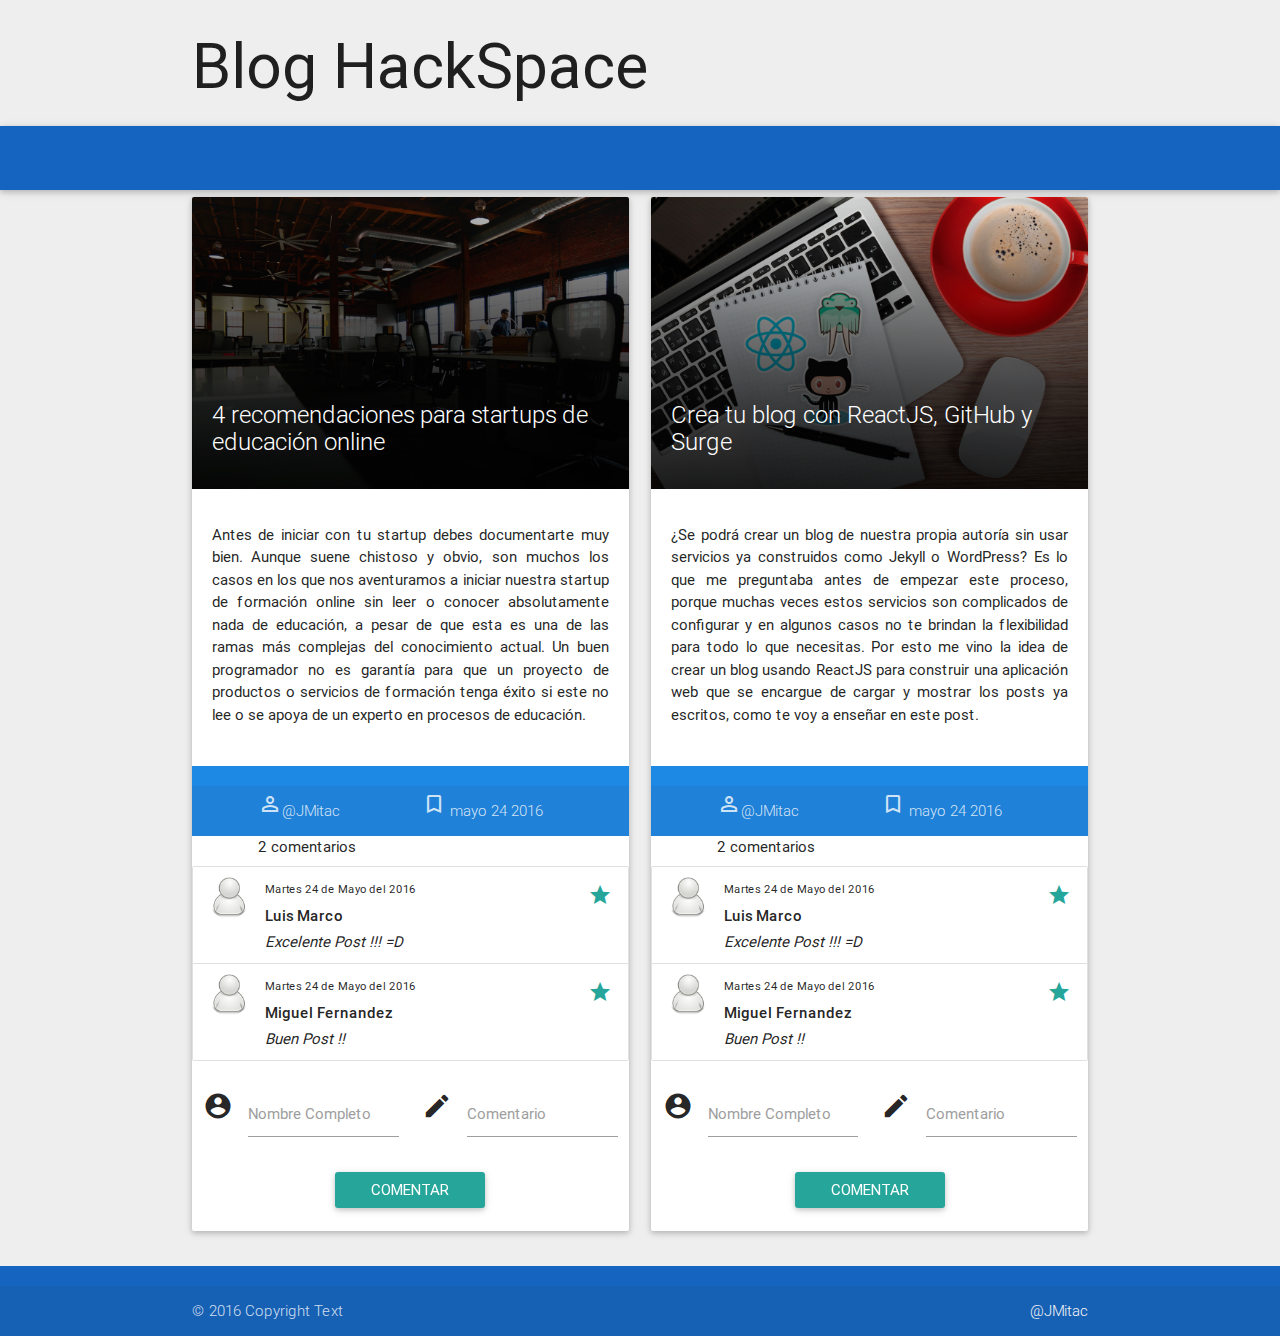
==== Frotend/Reto#1/index.html @ a7edd34b "Primer Reto" ====
<!DOCTYPE html>
<html lang="en">
<head>
	<meta charset="UTF-8">
	<meta name="viewport" content="width=device-width, initial-scale=1.0"/>
	<title>Blog HackSpace</title>
	<script type="text/javascript" src="js/jquery-2.1.1.min.js"></script>
	<link href="http://fonts.googleapis.com/icon?family=Material+Icons" rel="stylesheet">
	<link type="text/css" rel="stylesheet" href="css/materialize.min.css"  media="screen,projection"/>
	<link type="text/css" rel="stylesheet" href="css/style.css"  media="screen,projection"/>
</head>
<body class="grey lighten-3">
	<header class="container">
		<h1>Blog HackSpace</h1>
	</header>
	<nav class="blue darken-3">		
	</nav>
	<main class="container">
		<div class="row">
			<!-- Primera Publicacion -->
			<div class="col s12 m12 l6">
				<!-- Seccion de Articulos de Publicacion -->
				<article class="card">
					<!-- Seccion de Contenido -->
					<header class="card-image">
						<img src="image/publicacion/publicacion01.jpg" alt="">
						<h4 class="card-title">4 recomendaciones para startups de educación online</h4>
						<!-- <time>Lunes 23 de Mayo del 2016</time> -->
					</header>
					<p class="card-content publicacion-text">
						Antes de iniciar con tu startup debes documentarte muy bien. Aunque suene chistoso y obvio, son muchos los casos en los que nos aventuramos a iniciar nuestra startup de formación online sin leer o conocer absolutamente nada de educación, a pesar de que esta es una de las ramas más complejas del conocimiento actual. Un buen programador no es garantía para que un proyecto de productos o servicios de formación tenga éxito si este no lee o se apoya de un experto en procesos de educación.
					</p>
					<!-- Seccion de Autor -->
					<footer class="page-footer blue darken-1">
						<div class="footer-copyright">
							<div class="container">
								<div class="row">
									<div class="col s6 m6 l6">
										<i class="material-icons dp48">perm_identity</i><span>@JMitac</span>
									</div>
									<div class="col s6 m6 l6">
										<i class="material-icons dp48">turned_in_not</i>
										<span>mayo 24 2016</span>
									</div>
								</div>
							</div>
						</div>
					</footer>
					<div class="container">
						<span class="left-align">2 comentarios</span>
					</div>
					<!-- Seccion Comentarios -->
					<div class="collection">
						<article class="collection-item avatar">				
							<time>
								<small>Martes 24 de Mayo del 2016</small>
							</time>
							<img src="image/Icon-user.png" alt="" class="circle">
							<h6>
								<strong>Luis Marco</strong>	
							</h6>
							<i>Excelente Post !!! =D</i>
							<a href="#!" class="secondary-content"><i class="material-icons">grade</i></a>
						</article>
						<article class="collection-item avatar">
							<time>
								<small>Martes 24 de Mayo del 2016</small>
							</time>
							<img src="image/Icon-user.png" alt="" class="circle">
							<h6>
								<strong>Miguel Fernandez</strong>
								
							</h6>
							<i>Buen Post !!</i>
							<a href="#!" class="secondary-content"><i class="material-icons">grade</i></a>
						</article>
					</div>
					<!-- Agregar Comentario -->
					<form class="col s12">
					    <div class="row">
						    <div class="input-field col s6">
						        <i class="material-icons prefix">account_circle</i>
						        <input id="icon_prefix" type="text" class="validate">
						        <label for="icon_prefix">Nombre Completo</label>
						    </div>
						    <div class="input-field col s6">
						    	<i class="material-icons prefix">mode_edit</i>
						        <input id="icon_prefix2" type="text" class="validate">
						        <label for="icon_prefix2">Comentario</label>
						    </div>
					    </div>
					</form>
					<center>
						<input class="waves-effect waves-light btn" type="button" value="comentar"/>
					</center>
					<br>
				</article>
			</div>
			<!-- Segunda Publicacion -->
			<div class="col s12 m12 l6">
				<!-- Seccion de Articulos de Publicacion -->
				<article class="card">
					<!-- Seccion de Contenido -->
					<header class="card-image">
						<img src="image/publicacion/publicacion02.jpg" alt="">
						<h4 class="card-title">Crea tu blog con ReactJS, GitHub y Surge</h4>
						<!-- <time>Lunes 23 de Mayo del 2016</time> -->
					</header>
					<p class="card-content publicacion-text">
						¿Se podrá crear un blog de nuestra propia autoría sin usar servicios ya construidos como Jekyll o WordPress? Es lo que me preguntaba antes de empezar este proceso, porque muchas veces estos servicios son complicados de configurar y en algunos casos no te brindan la flexibilidad para todo lo que necesitas. Por esto me vino la idea de crear un blog usando ReactJS para construir una aplicación web que se encargue de cargar y mostrar los posts ya escritos, como te voy a enseñar en este post.
					</p>
					<!-- Seccion de Autor -->
					<footer class="page-footer blue darken-1">
						<div class="footer-copyright">
							<div class="container">
								<div class="row">
									<div class="col s6 m6 l6">
										<i class="material-icons dp48">perm_identity</i><span>@JMitac</span>
									</div>
									<div class="col s6 m6 l6">
										<i class="material-icons dp48">turned_in_not</i>
										<span>mayo 24 2016</span>
									</div>
								</div>
							</div>
						</div>
					</footer>
					<div class="container">
						<span class="left-align">2 comentarios</span>
					</div>
					<!-- Seccion Comentarios -->
					<div class="collection">
						<article class="collection-item avatar">				
							<time>
								<small>Martes 24 de Mayo del 2016</small>
							</time>
							<img src="image/Icon-user.png" alt="" class="circle">
							<h6>
								<strong>Luis Marco</strong>	
							</h6>
							<i>Excelente Post !!! =D</i>
							<a href="#!" class="secondary-content"><i class="material-icons">grade</i></a>
						</article>
						<article class="collection-item avatar">
							<time>
								<small>Martes 24 de Mayo del 2016</small>
							</time>
							<img src="image/Icon-user.png" alt="" class="circle">
							<h6>
								<strong>Miguel Fernandez</strong>
								
							</h6>
							<i>Buen Post !!</i>
							<a href="#!" class="secondary-content"><i class="material-icons">grade</i></a>
						</article>
					</div>
					<!-- Agregar Comentario -->
					<form class="col s12">
					    <div class="row">
						    <div class="input-field col s6">
						        <i class="material-icons prefix">account_circle</i>
						        <input id="icon_prefix" type="text" class="validate">
						        <label for="icon_prefix">Nombre Completo</label>
						    </div>
						    <div class="input-field col s6">
						    	<i class="material-icons prefix">mode_edit</i>
						        <input id="icon_prefix2" type="text" class="validate">
						        <label for="icon_prefix2">Comentario</label>
						    </div>
					    </div>
					</form>
					<center>
						<input class="waves-effect waves-light btn" type="button" value="comentar"/>
					</center>
					<br>
				</article>
			</div>
			
		</div>
		
	</main>
	<footer class="page-footer blue darken-3">
        <div class="footer-copyright">
    	    <div class="container">
            © 2016 Copyright Text
            <a class="grey-text text-lighten-4 right" href="#!">@JMitac</a>
            </div>
        </div>
    </footer>
    <script type="text/javascript" src="js/materialize.min.js"></script>
    <script>
    	$(".button-collapse").sideNav();
    </script>
</body>
</html>
---- Frotend/Reto#1/css/style.css ----
.publicacion-text{
	text-align: justify;
}
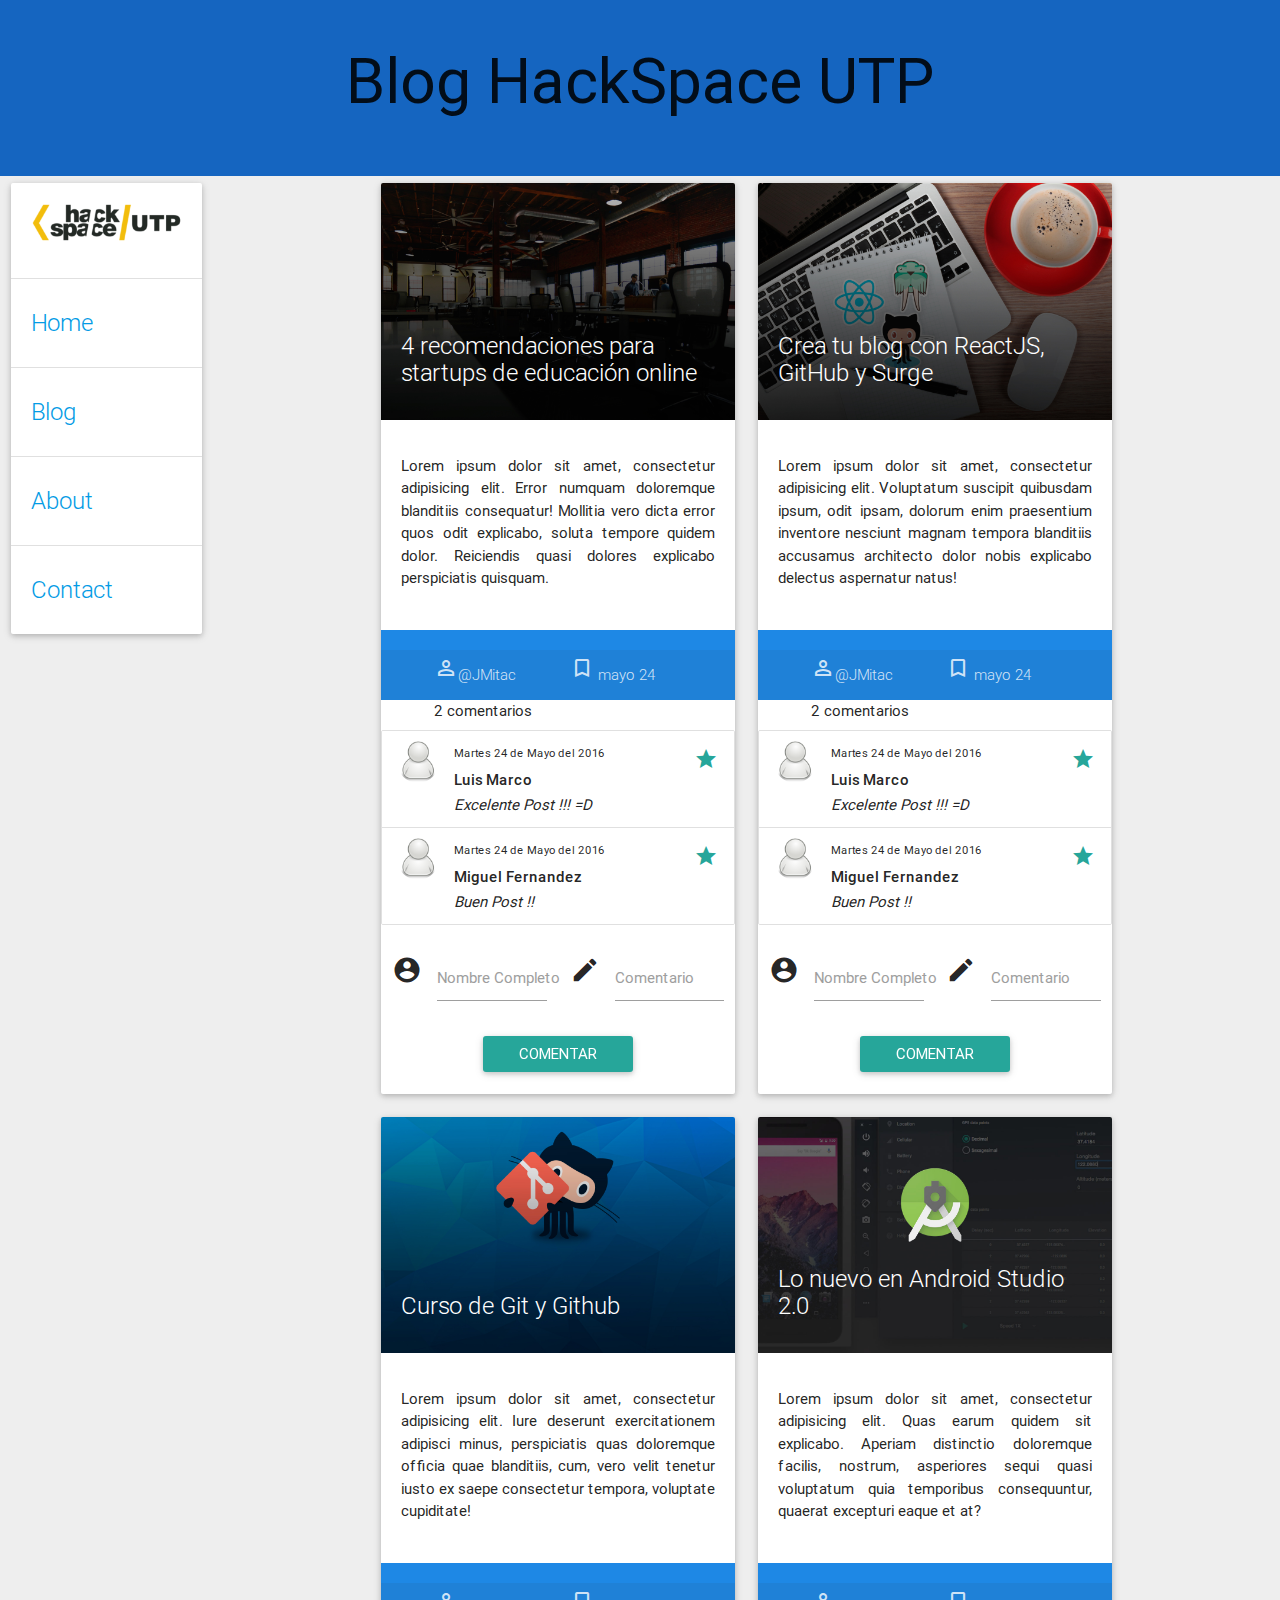
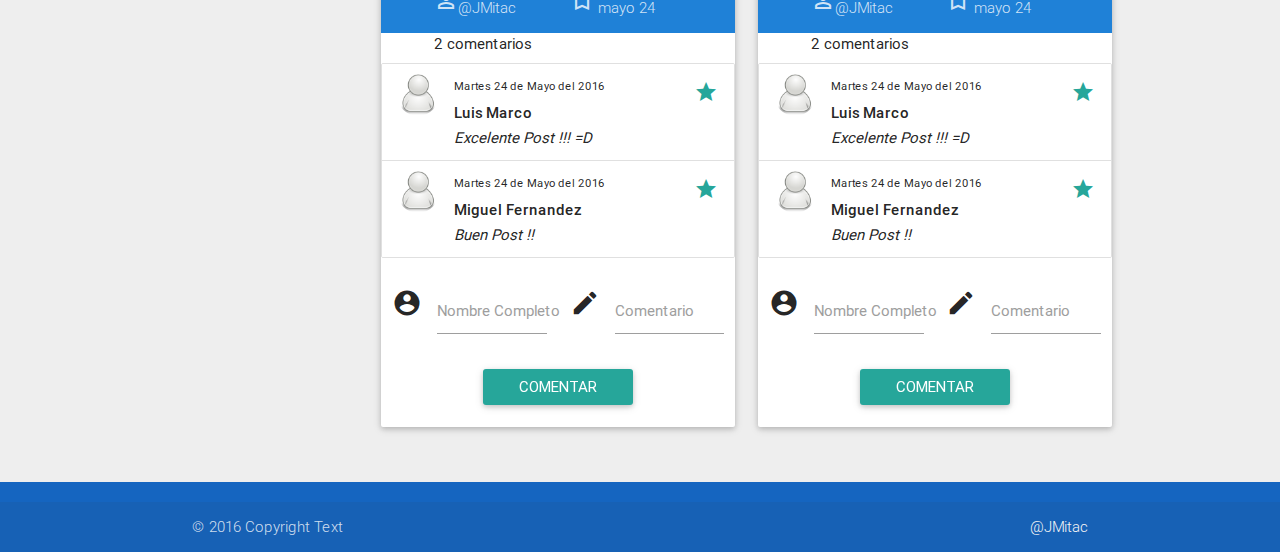
==== commit 2e1ac987: "Primer Reto" ====
--- a/Frotend/Reto#1/index.html
+++ b/Frotend/Reto#1/index.html
@@ -6,180 +6,413 @@
 	<title>Blog HackSpace</title>
 	<script type="text/javascript" src="js/jquery-2.1.1.min.js"></script>
 	<link href="http://fonts.googleapis.com/icon?family=Material+Icons" rel="stylesheet">
-	<link type="text/css" rel="stylesheet" href="css/materialize.min.css"  media="screen,projection"/>
+	<link type="text/css" rel="stylesheet" href="css/materialize.css"  media="screen,projection"/>
 	<link type="text/css" rel="stylesheet" href="css/style.css"  media="screen,projection"/>
 </head>
 <body class="grey lighten-3">
-	<header class="container">
-		<h1>Blog HackSpace</h1>
+	<header class="hide-on-small-only hide-on-med-only">		
+		<div class="section blue darken-3">
+			<div class="container">
+				<div class="row">
+					<div class="col s12 m12 l12">
+        				<h1 class="center-align">Blog HackSpace UTP</h1>
+      				</div>
+				</div>
+			</div>
+		</div>
 	</header>
-	<nav class="blue darken-3">		
-	</nav>
-	<main class="container">
-		<div class="row">
-			<!-- Primera Publicacion -->
-			<div class="col s12 m12 l6">
-				<!-- Seccion de Articulos de Publicacion -->
-				<article class="card">
-					<!-- Seccion de Contenido -->
-					<header class="card-image">
-						<img src="image/publicacion/publicacion01.jpg" alt="">
-						<h4 class="card-title">4 recomendaciones para startups de educación online</h4>
-						<!-- <time>Lunes 23 de Mayo del 2016</time> -->
-					</header>
-					<p class="card-content publicacion-text">
-						Antes de iniciar con tu startup debes documentarte muy bien. Aunque suene chistoso y obvio, son muchos los casos en los que nos aventuramos a iniciar nuestra startup de formación online sin leer o conocer absolutamente nada de educación, a pesar de que esta es una de las ramas más complejas del conocimiento actual. Un buen programador no es garantía para que un proyecto de productos o servicios de formación tenga éxito si este no lee o se apoya de un experto en procesos de educación.
-					</p>
-					<!-- Seccion de Autor -->
-					<footer class="page-footer blue darken-1">
-						<div class="footer-copyright">
-							<div class="container">
-								<div class="row">
-									<div class="col s6 m6 l6">
-										<i class="material-icons dp48">perm_identity</i><span>@JMitac</span>
+
+	<nav class="hide-on-large-only blue darken-3">
+	    <div class="nav-wrapper">
+	      <a href="#!" class="brand-logo">Blog HackSpace UTP</a>
+	      <a href="#" data-activates="mobile-demo" class="button-collapse"><i class="material-icons">menu</i></a>
+	      <ul class="right hide-on-med-and-down">
+	        <li><a href="sass.html">Home</a></li>
+	        <li><a href="badges.html">Blog</a></li>
+	        <li><a href="collapsible.html">About</a></li>
+	        <li><a href="mobile.html">Contact</a></li>
+	      </ul>
+	      <ul class="side-nav" id="mobile-demo">
+	        <li><a href="sass.html">Home</a></li>
+	        <li><a href="badges.html">Blog</a></li>
+	        <li><a href="collapsible.html">About</a></li>
+	        <li><a href="mobile.html">Contact</a></li>
+	      </ul>
+	    </div>
+  	</nav>
+
+	<div class="row">
+		<div class="col s12 m12 l2 hide-on-small-only hide-on-med-only">
+			<div class="card">
+				<div class="card-content">
+					<a class="card-title" href="#">
+						<img class="responsive-img" src="image/hs-utp-logo.png" alt="">
+					</a>
+				</div>
+				<div class="divider"></div>
+				<div class="card-content">
+					<a class="card-title" href="#">Home</a>
+				</div>
+				<div class="divider"></div>
+				<div class="card-content">
+					<a class="card-title" href="#">Blog</a>
+				</div>
+				<div class="divider"></div>
+				<div class="card-content">
+					<a class="card-title" href="#">About</a>
+				</div>
+				<div class="divider"></div>
+				<div class="card-content">
+					<a class="card-title" href="#">Contact</a>
+				</div>
+			</div>
+			 <!-- <div class="collection">
+    			<a href="#!" class="collection-item">Alan<span class="badge">1</span></a>
+    			<a href="#!" class="collection-item">Alan<span class="new badge">4</span></a>
+    			<a href="#!" class="collection-item">Alan</a>
+    			<a href="#!" class="collection-item">Alan<span class="badge">14</span></a>
+  			</div> -->
+		</div>
+		<div class="col s12 m12 l10">
+			<!-- Cuerpo Principal -->
+			<main>
+				<div class="container">
+					<div class="row">
+						<!-- Primera Publicacion -->
+						<div class="col s12 m12 l6">
+							<!-- Seccion de Articulos de Publicacion -->
+							<article class="card">
+								<!-- Seccion de Contenido -->
+								<header class="card-image">
+									<img src="image/publicacion/publicacion01.jpg" alt="">
+									<h4 class="card-title">4 recomendaciones para startups de educación online</h4>
+									<!-- <time>Lunes 23 de Mayo del 2016</time> -->
+								</header>
+								<p class="card-content publicacion-text">
+									Lorem ipsum dolor sit amet, consectetur adipisicing elit. Error numquam doloremque blanditiis consequatur! Mollitia vero dicta error quos odit explicabo, soluta tempore quidem dolor. Reiciendis quasi dolores explicabo perspiciatis quisquam.
+								</p>
+								<!-- Seccion de Autor -->
+								<footer class="page-footer blue darken-1">
+									<div class="footer-copyright">
+										<div class="container">
+											<div class="row">
+												<div class="col s6 m6 l6">
+													<i class="material-icons dp48">perm_identity</i><span>@JMitac</span>
+												</div>
+												<div class="col s6 m6 l6">
+													<i class="material-icons dp48">turned_in_not</i>
+													<span>mayo 24 2016</span>
+												</div>
+											</div>
+										</div>
 									</div>
-									<div class="col s6 m6 l6">
-										<i class="material-icons dp48">turned_in_not</i>
-										<span>mayo 24 2016</span>
+								</footer>
+								<div class="container">
+									<span class="left-align">2 comentarios</span>
+								</div>
+								<!-- Seccion Comentarios -->
+								<div class="collection">
+									<article class="collection-item avatar">				
+										<time>
+											<small>Martes 24 de Mayo del 2016</small>
+										</time>
+										<img src="image/Icon-user.png" alt="" class="circle">
+										<h6>
+											<strong>Luis Marco</strong>	
+										</h6>
+										<i>Excelente Post !!! =D</i>
+										<a href="#!" class="secondary-content"><i class="material-icons">grade</i></a>
+									</article>
+									<article class="collection-item avatar">
+										<time>
+											<small>Martes 24 de Mayo del 2016</small>
+										</time>
+										<img src="image/Icon-user.png" alt="" class="circle">
+										<h6>
+											<strong>Miguel Fernandez</strong>
+											
+										</h6>
+										<i>Buen Post !!</i>
+										<a href="#!" class="secondary-content"><i class="material-icons">grade</i></a>
+									</article>
+								</div>
+								<!-- Agregar Comentario -->
+								<form class="col s12">
+								    <div class="row">
+									    <div class="input-field col s6">
+									        <i class="material-icons prefix">account_circle</i>
+									        <input id="icon_prefix" type="text" class="validate">
+									        <label for="icon_prefix">Nombre Completo</label>
+									    </div>
+									    <div class="input-field col s6">
+									    	<i class="material-icons prefix">mode_edit</i>
+									        <input id="icon_prefix2" type="text" class="validate">
+									        <label for="icon_prefix2">Comentario</label>
+									    </div>
+								    </div>
+								</form>
+								<center>
+									<input class="waves-effect waves-light btn" type="button" value="comentar"/>
+								</center>
+								<br>
+							</article>
+						</div>
+						<!-- Fin de Publicacion -->
+
+						<!-- Segunda Publicacion -->
+						<div class="col s12 m12 l6">
+							<!-- Seccion de Articulos de Publicacion -->
+							<article class="card">
+								<!-- Seccion de Contenido -->
+								<header class="card-image">
+									<img src="image/publicacion/publicacion02.jpg" alt="">
+									<h4 class="card-title">Crea tu blog con ReactJS, GitHub y Surge</h4>
+									<!-- <time>Lunes 23 de Mayo del 2016</time> -->
+								</header>
+								<p class="card-content publicacion-text">
+									Lorem ipsum dolor sit amet, consectetur adipisicing elit. Voluptatum suscipit quibusdam ipsum, odit ipsam, dolorum enim praesentium inventore nesciunt magnam tempora blanditiis accusamus architecto dolor nobis explicabo delectus aspernatur natus!
+								</p>
+								<!-- Seccion de Autor -->
+								<footer class="page-footer blue darken-1">
+									<div class="footer-copyright">
+										<div class="container">
+											<div class="row">
+												<div class="col s6 m6 l6">
+													<i class="material-icons dp48">perm_identity</i><span>@JMitac</span>
+												</div>
+												<div class="col s6 m6 l6">
+													<i class="material-icons dp48">turned_in_not</i>
+													<span>mayo 24 2016</span>
+												</div>
+											</div>
+										</div>
 									</div>
-								</div>
-							</div>
+								</footer>
+								<div class="container">
+									<span class="left-align">2 comentarios</span>
+								</div>
+								<!-- Seccion Comentarios -->
+								<div class="collection">
+									<article class="collection-item avatar">				
+										<time>
+											<small>Martes 24 de Mayo del 2016</small>
+										</time>
+										<img src="image/Icon-user.png" alt="" class="circle">
+										<h6>
+											<strong>Luis Marco</strong>	
+										</h6>
+										<i>Excelente Post !!! =D</i>
+										<a href="#!" class="secondary-content"><i class="material-icons">grade</i></a>
+									</article>
+									<article class="collection-item avatar">
+										<time>
+											<small>Martes 24 de Mayo del 2016</small>
+										</time>
+										<img src="image/Icon-user.png" alt="" class="circle">
+										<h6>
+											<strong>Miguel Fernandez</strong>
+											
+										</h6>
+										<i>Buen Post !!</i>
+										<a href="#!" class="secondary-content"><i class="material-icons">grade</i></a>
+									</article>
+								</div>
+								<!-- Agregar Comentario -->
+								<form class="col s12">
+								    <div class="row">
+									    <div class="input-field col s6">
+									        <i class="material-icons prefix">account_circle</i>
+									        <input id="icon_prefix" type="text" class="validate">
+									        <label for="icon_prefix">Nombre Completo</label>
+									    </div>
+									    <div class="input-field col s6">
+									    	<i class="material-icons prefix">mode_edit</i>
+									        <input id="icon_prefix2" type="text" class="validate">
+									        <label for="icon_prefix2">Comentario</label>
+									    </div>
+								    </div>
+								</form>
+								<center>
+									<input class="waves-effect waves-light btn" type="button" value="comentar"/>
+								</center>
+								<br>
+							</article>
 						</div>
-					</footer>
-					<div class="container">
-						<span class="left-align">2 comentarios</span>
+						<!-- Fin de Publicacion -->
+
+						<!-- Tercera Publicacion -->
+						<div class="col s12 m12 l6">
+							<!-- Seccion de Articulos de Publicacion -->
+							<article class="card">
+								<!-- Seccion de Contenido -->
+								<header class="card-image">
+									<img src="image/publicacion/publicacion03.jpg" alt="">
+									<h4 class="card-title">Curso de Git y Github</h4>
+									<!-- <time>Lunes 23 de Mayo del 2016</time> -->
+								</header>
+								<p class="card-content publicacion-text">
+									Lorem ipsum dolor sit amet, consectetur adipisicing elit. Iure deserunt exercitationem adipisci minus, perspiciatis quas doloremque officia quae blanditiis, cum, vero velit tenetur iusto ex saepe consectetur tempora, voluptate cupiditate!
+								</p>
+								<!-- Seccion de Autor -->
+								<footer class="page-footer blue darken-1">
+									<div class="footer-copyright">
+										<div class="container">
+											<div class="row">
+												<div class="col s6 m6 l6">
+													<i class="material-icons dp48">perm_identity</i><span>@JMitac</span>
+												</div>
+												<div class="col s6 m6 l6">
+													<i class="material-icons dp48">turned_in_not</i>
+													<span>mayo 24 2016</span>
+												</div>
+											</div>
+										</div>
+									</div>
+								</footer>
+								<div class="container">
+									<span class="left-align">2 comentarios</span>
+								</div>
+								<!-- Seccion Comentarios -->
+								<div class="collection">
+									<article class="collection-item avatar">				
+										<time>
+											<small>Martes 24 de Mayo del 2016</small>
+										</time>
+										<img src="image/Icon-user.png" alt="" class="circle">
+										<h6>
+											<strong>Luis Marco</strong>	
+										</h6>
+										<i>Excelente Post !!! =D</i>
+										<a href="#!" class="secondary-content"><i class="material-icons">grade</i></a>
+									</article>
+									<article class="collection-item avatar">
+										<time>
+											<small>Martes 24 de Mayo del 2016</small>
+										</time>
+										<img src="image/Icon-user.png" alt="" class="circle">
+										<h6>
+											<strong>Miguel Fernandez</strong>
+											
+										</h6>
+										<i>Buen Post !!</i>
+										<a href="#!" class="secondary-content"><i class="material-icons">grade</i></a>
+									</article>
+								</div>
+								<!-- Agregar Comentario -->
+								<form class="col s12">
+								    <div class="row">
+									    <div class="input-field col s6">
+									        <i class="material-icons prefix">account_circle</i>
+									        <input id="icon_prefix" type="text" class="validate">
+									        <label for="icon_prefix">Nombre Completo</label>
+									    </div>
+									    <div class="input-field col s6">
+									    	<i class="material-icons prefix">mode_edit</i>
+									        <input id="icon_prefix2" type="text" class="validate">
+									        <label for="icon_prefix2">Comentario</label>
+									    </div>
+								    </div>
+								</form>
+								<center>
+									<input class="waves-effect waves-light btn" type="button" value="comentar"/>
+								</center>
+								<br>
+							</article>
+						</div>
+						<!-- Fin de Publicacion -->
+
+						<!-- Cuarta Publicacion -->
+						<div class="col s12 m12 l6">
+							<!-- Seccion de Articulos de Publicacion -->
+							<article class="card">
+								<!-- Seccion de Contenido -->
+								<header class="card-image">
+									<img src="image/publicacion/publicacion04.jpg" alt="">
+									<h4 class="card-title">Lo nuevo en Android Studio 2.0</h4>
+									<!-- <time>Lunes 23 de Mayo del 2016</time> -->
+								</header>
+								<p class="card-content publicacion-text">
+									Lorem ipsum dolor sit amet, consectetur adipisicing elit. Quas earum quidem sit explicabo. Aperiam distinctio doloremque facilis, nostrum, asperiores sequi quasi voluptatum quia temporibus consequuntur, quaerat excepturi eaque et at?
+								</p>
+								<!-- Seccion de Autor -->
+								<footer class="page-footer blue darken-1">
+									<div class="footer-copyright">
+										<div class="container">
+											<div class="row">
+												<div class="col s6 m6 l6">
+													<i class="material-icons dp48">perm_identity</i><span>@JMitac</span>
+												</div>
+												<div class="col s6 m6 l6">
+													<i class="material-icons dp48">turned_in_not</i>
+													<span>mayo 24 2016</span>
+												</div>
+											</div>
+										</div>
+									</div>
+								</footer>
+								<div class="container">
+									<span class="left-align">2 comentarios</span>
+								</div>
+								<!-- Seccion Comentarios -->
+								<div class="collection">
+									<article class="collection-item avatar">				
+										<time>
+											<small>Martes 24 de Mayo del 2016</small>
+										</time>
+										<img src="image/Icon-user.png" alt="" class="circle">
+										<h6>
+											<strong>Luis Marco</strong>	
+										</h6>
+										<i>Excelente Post !!! =D</i>
+										<a href="#!" class="secondary-content"><i class="material-icons">grade</i></a>
+									</article>
+									<article class="collection-item avatar">
+										<time>
+											<small>Martes 24 de Mayo del 2016</small>
+										</time>
+										<img src="image/Icon-user.png" alt="" class="circle">
+										<h6>
+											<strong>Miguel Fernandez</strong>
+											
+										</h6>
+										<i>Buen Post !!</i>
+										<a href="#!" class="secondary-content"><i class="material-icons">grade</i></a>
+									</article>
+								</div>
+								<!-- Agregar Comentario -->
+								<form class="col s12">
+								    <div class="row">
+									    <div class="input-field col s6">
+									        <i class="material-icons prefix">account_circle</i>
+									        <input id="icon_prefix" type="text" class="validate">
+									        <label for="icon_prefix">Nombre Completo</label>
+									    </div>
+									    <div class="input-field col s6">
+									    	<i class="material-icons prefix">mode_edit</i>
+									        <input id="icon_prefix2" type="text" class="validate">
+									        <label for="icon_prefix2">Comentario</label>
+									    </div>
+								    </div>
+								</form>
+								<center>
+									<input class="waves-effect waves-light btn" type="button" value="comentar"/>
+								</center>
+								<br>
+							</article>
+						</div>
+						<!-- Fin de Publicacion -->
 					</div>
-					<!-- Seccion Comentarios -->
-					<div class="collection">
-						<article class="collection-item avatar">				
-							<time>
-								<small>Martes 24 de Mayo del 2016</small>
-							</time>
-							<img src="image/Icon-user.png" alt="" class="circle">
-							<h6>
-								<strong>Luis Marco</strong>	
-							</h6>
-							<i>Excelente Post !!! =D</i>
-							<a href="#!" class="secondary-content"><i class="material-icons">grade</i></a>
-						</article>
-						<article class="collection-item avatar">
-							<time>
-								<small>Martes 24 de Mayo del 2016</small>
-							</time>
-							<img src="image/Icon-user.png" alt="" class="circle">
-							<h6>
-								<strong>Miguel Fernandez</strong>
-								
-							</h6>
-							<i>Buen Post !!</i>
-							<a href="#!" class="secondary-content"><i class="material-icons">grade</i></a>
-						</article>
-					</div>
-					<!-- Agregar Comentario -->
-					<form class="col s12">
-					    <div class="row">
-						    <div class="input-field col s6">
-						        <i class="material-icons prefix">account_circle</i>
-						        <input id="icon_prefix" type="text" class="validate">
-						        <label for="icon_prefix">Nombre Completo</label>
-						    </div>
-						    <div class="input-field col s6">
-						    	<i class="material-icons prefix">mode_edit</i>
-						        <input id="icon_prefix2" type="text" class="validate">
-						        <label for="icon_prefix2">Comentario</label>
-						    </div>
-					    </div>
-					</form>
-					<center>
-						<input class="waves-effect waves-light btn" type="button" value="comentar"/>
-					</center>
-					<br>
-				</article>
-			</div>
-			<!-- Segunda Publicacion -->
-			<div class="col s12 m12 l6">
-				<!-- Seccion de Articulos de Publicacion -->
-				<article class="card">
-					<!-- Seccion de Contenido -->
-					<header class="card-image">
-						<img src="image/publicacion/publicacion02.jpg" alt="">
-						<h4 class="card-title">Crea tu blog con ReactJS, GitHub y Surge</h4>
-						<!-- <time>Lunes 23 de Mayo del 2016</time> -->
-					</header>
-					<p class="card-content publicacion-text">
-						¿Se podrá crear un blog de nuestra propia autoría sin usar servicios ya construidos como Jekyll o WordPress? Es lo que me preguntaba antes de empezar este proceso, porque muchas veces estos servicios son complicados de configurar y en algunos casos no te brindan la flexibilidad para todo lo que necesitas. Por esto me vino la idea de crear un blog usando ReactJS para construir una aplicación web que se encargue de cargar y mostrar los posts ya escritos, como te voy a enseñar en este post.
-					</p>
-					<!-- Seccion de Autor -->
-					<footer class="page-footer blue darken-1">
-						<div class="footer-copyright">
-							<div class="container">
-								<div class="row">
-									<div class="col s6 m6 l6">
-										<i class="material-icons dp48">perm_identity</i><span>@JMitac</span>
-									</div>
-									<div class="col s6 m6 l6">
-										<i class="material-icons dp48">turned_in_not</i>
-										<span>mayo 24 2016</span>
-									</div>
-								</div>
-							</div>
-						</div>
-					</footer>
-					<div class="container">
-						<span class="left-align">2 comentarios</span>
-					</div>
-					<!-- Seccion Comentarios -->
-					<div class="collection">
-						<article class="collection-item avatar">				
-							<time>
-								<small>Martes 24 de Mayo del 2016</small>
-							</time>
-							<img src="image/Icon-user.png" alt="" class="circle">
-							<h6>
-								<strong>Luis Marco</strong>	
-							</h6>
-							<i>Excelente Post !!! =D</i>
-							<a href="#!" class="secondary-content"><i class="material-icons">grade</i></a>
-						</article>
-						<article class="collection-item avatar">
-							<time>
-								<small>Martes 24 de Mayo del 2016</small>
-							</time>
-							<img src="image/Icon-user.png" alt="" class="circle">
-							<h6>
-								<strong>Miguel Fernandez</strong>
-								
-							</h6>
-							<i>Buen Post !!</i>
-							<a href="#!" class="secondary-content"><i class="material-icons">grade</i></a>
-						</article>
-					</div>
-					<!-- Agregar Comentario -->
-					<form class="col s12">
-					    <div class="row">
-						    <div class="input-field col s6">
-						        <i class="material-icons prefix">account_circle</i>
-						        <input id="icon_prefix" type="text" class="validate">
-						        <label for="icon_prefix">Nombre Completo</label>
-						    </div>
-						    <div class="input-field col s6">
-						    	<i class="material-icons prefix">mode_edit</i>
-						        <input id="icon_prefix2" type="text" class="validate">
-						        <label for="icon_prefix2">Comentario</label>
-						    </div>
-					    </div>
-					</form>
-					<center>
-						<input class="waves-effect waves-light btn" type="button" value="comentar"/>
-					</center>
-					<br>
-				</article>
-			</div>
+				</div>
+			</main>	
 			
 		</div>
-		
-	</main>
+	</div>
+	
+
+	
+	<!-- Fin Cuerpo Principal -->
 	<footer class="page-footer blue darken-3">
+		<div class="container"></div>
         <div class="footer-copyright">
     	    <div class="container">
             © 2016 Copyright Text
@@ -187,6 +420,7 @@
             </div>
         </div>
     </footer>
+    <div class="drag-target" style="left: 0px; touch-action: pan-y; -webkit-user-drag: none; -webkit-tap-highlight-color: rgba(0, 0, 0, 0);"></div>
     <script type="text/javascript" src="js/materialize.min.js"></script>
     <script>
     	$(".button-collapse").sideNav();
--- a/Frotend/Reto#1/css/style.css
+++ b/Frotend/Reto#1/css/style.css
@@ -1,3 +1,3 @@
 .publicacion-text{
 	text-align: justify;
-}+}
